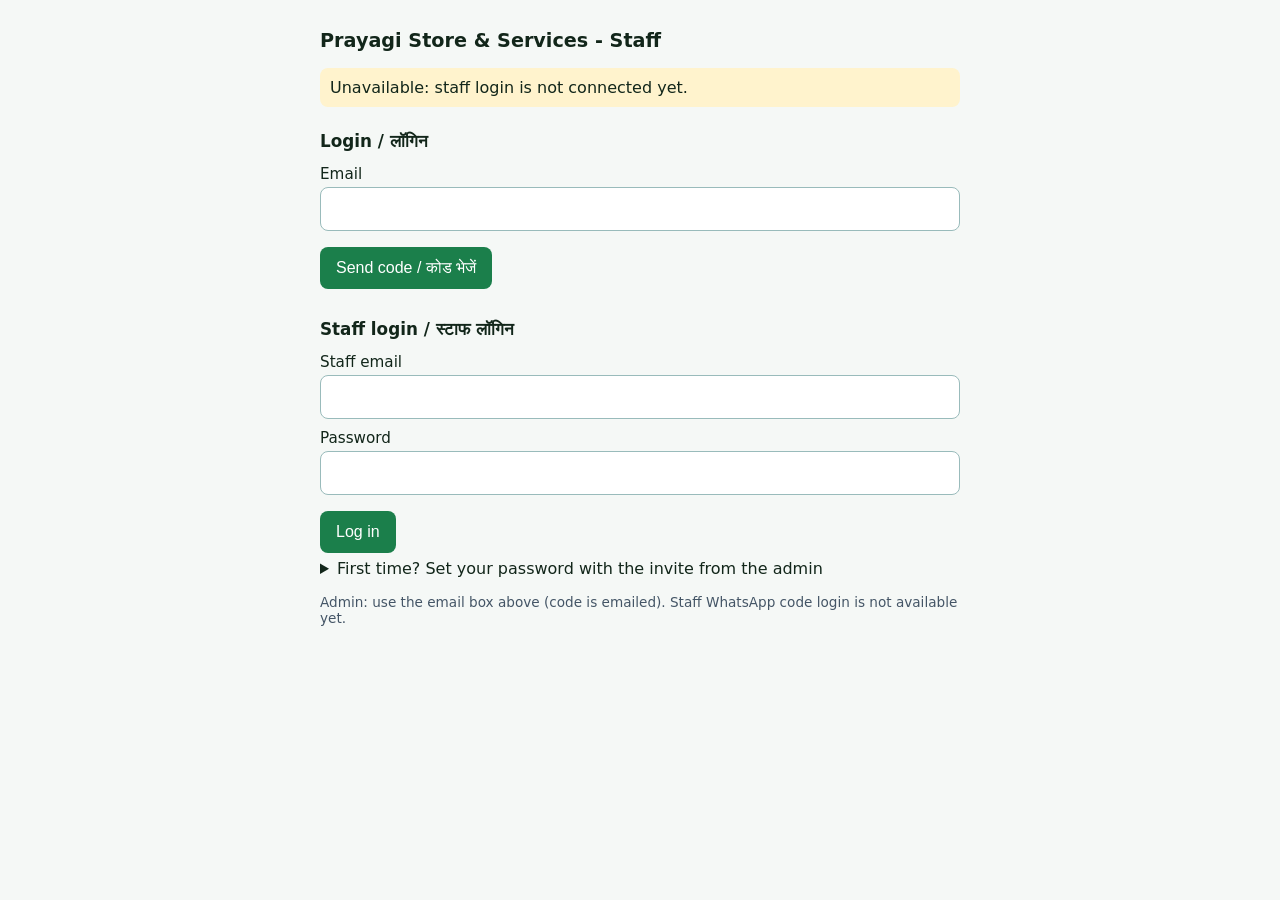
==== staff/index.html @ 35c78df9 "Admin unlock + request queue + audit log" ====
<!doctype html>
<html lang="hi">
<head>
<meta charset="utf-8">
<meta name="viewport" content="width=device-width,initial-scale=1">
<meta name="robots" content="noindex">
<meta http-equiv="Content-Security-Policy" content="default-src 'none'; script-src 'self'; style-src 'self'; connect-src https://script.google.com https://script.googleusercontent.com; img-src 'self'; base-uri 'none'; form-action 'none'">
<title>Prayagi staff login</title>
<link rel="stylesheet" href="staff.css">
</head>
<body>
<main>
<h1>Prayagi Store &amp; Services - Staff</h1>
<p id="unavail" class="warn" hidden>Unavailable: staff login is not connected yet.</p>

<section id="login">
  <h2>Login / लॉगिन</h2>
  <label>Email <input id="email" type="email" autocomplete="username" inputmode="email"></label>
  <button id="send">Send code / कोड भेजें</button>
  <div id="codebox" hidden>
    <label>6-digit code / 6 अंकों का कोड <input id="code" inputmode="numeric" maxlength="6" autocomplete="one-time-code"></label>
    <button id="verify">Log in / लॉगिन</button>
    <p class="hint">The code is emailed, works once and expires in 5 minutes.</p>
  </div>
  <p id="loginmsg" role="status"></p>
  <h2>Staff login / स्टाफ लॉगिन</h2>
  <label>Staff email <input id="p_email" type="email" autocomplete="username"></label>
  <label>Password <input id="p_pw" type="password" autocomplete="current-password"></label>
  <button id="pwlogin">Log in</button>
  <details><summary>First time? Set your password with the invite from the admin</summary>
    <label>Email <input id="i_email" type="email"></label>
    <label>Invite code (8 digits) <input id="i_code" inputmode="numeric" maxlength="8"></label>
    <label>New password (10+ characters) <input id="i_pw" type="password" autocomplete="new-password"></label>
    <button id="setpw">Set password</button>
  </details>
  <p id="pwmsg" role="status"></p>
  <p class="hint">Admin: use the email box above (code is emailed). Staff WhatsApp code login is not available yet.</p>
</section>

<section id="app" hidden>
  <p><span id="who"></span> <button id="logout">Log out</button></p>

  <h2>New booking / नई बुकिंग</h2>
  <form id="bookform">
    <label>Name <input id="b_name" maxlength="60" required></label>
    <label>Mobile <input id="b_mobile" inputmode="numeric" maxlength="10" required></label>
    <label>Service <input id="b_service" maxlength="80" required></label>
    <label>Date <input id="b_date" type="date" required></label>
    <label>Time <input id="b_time" type="time" required></label>
    <label class="row"><input id="b_emerg" type="checkbox"> Emergency booking (Rs 50)</label>
    <label>Note <input id="b_note" maxlength="200"></label>
    <button type="submit">Confirm booking</button>
  </form>
  <p id="bookmsg" role="status"></p>
  <p class="hint">Limits: 1-hour gap between appointments and closed days are enforced. The Google Calendar BOOKING hold is not updated by this page: add it there by hand. WhatsApp confirmation is not connected: tell the customer yourself.</p>

  <h2>Appointments</h2>
  <details><summary>Ask the admin to unlock someone</summary>
    <label>Email of the locked account <input id="u_email" type="email"></label>
    <button id="u_req">Send unlock request</button>
    <p id="u_msg" role="status"></p>
    <p class="hint">Only the admin can unlock. Locks also end by themselves 24 hours after they start.</p>
  </details>
  <div id="list"></div>

  <section id="admin" hidden>
    <h2>Staff (admin) / स्टाफ</h2>
    <form id="staffform">
      <label>Staff email <input id="s_email" type="email" required></label>
      <label>Name <input id="s_name" maxlength="60"></label>
      <label>Mobile (for later WhatsApp login) <input id="s_mobile" inputmode="numeric" maxlength="10"></label>
      <button type="submit">Add staff</button>
    </form>
    <p class="hint">After adding, press Invite on the staff row and hand the 8-digit code to them in person.</p>
    <p id="invmsg" role="status"></p>
    <div id="stafflist"></div>
    <h2>Locked accounts and unlock requests</h2>
    <div id="locklist"></div>
    <h2>Closed days / बंद दिन</h2>
    <form id="closeform">
      <label>Date <input id="c_date" type="date" required></label>
      <label>Reason <input id="c_reason" maxlength="80"></label>
      <button type="submit">Add closed day</button>
    </form>
    <div id="closelist"></div>
  </section>
</section>
</main>
<script src="staff.js"></script>
</body>
</html>
---- staff/staff.css ----
body{font-family:system-ui,sans-serif;margin:0;background:#f5f8f6;color:#12261a}
main{max-width:640px;margin:0 auto;padding:16px}
h1{font-size:1.2rem}h2{font-size:1.05rem;margin-top:24px}
label{display:block;margin:10px 0;font-size:.95rem}
label.row{display:flex;gap:8px;align-items:center}
input{display:block;width:100%;box-sizing:border-box;padding:12px;font-size:1rem;border:1px solid #9bb;border-radius:8px;margin-top:4px}
input[type=checkbox]{width:auto;margin:0}
button{padding:12px 16px;font-size:1rem;border:0;border-radius:8px;background:#1b7f4b;color:#fff;margin:6px 6px 6px 0}
button.sec{background:#555}
.warn{background:#fff3cd;padding:10px;border-radius:8px}
.hint{font-size:.85rem;color:#456}
.card{background:#fff;border:1px solid #cdd;border-radius:10px;padding:10px;margin:8px 0}
.card b{display:block}
@media (prefers-color-scheme:dark){body{background:#101814;color:#e7f2ea}input{background:#1b2a21;color:#e7f2ea;border-color:#456}.card{background:#17231c;border-color:#345}.hint{color:#9bb}.warn{color:#222}}
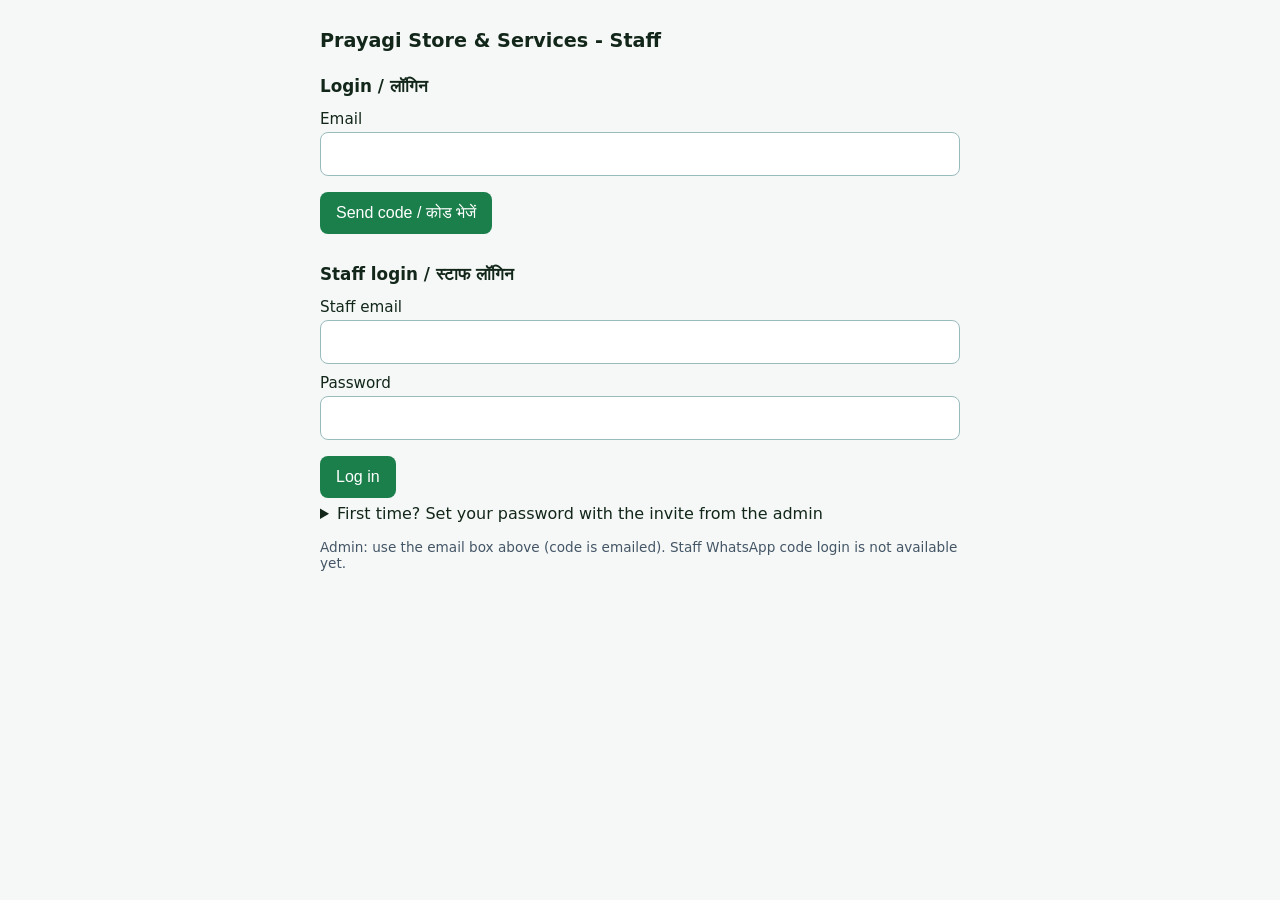
==== commit e0ca3715: "Staff page: id on first-time block" ====
--- a/staff/index.html
+++ b/staff/index.html
@@ -20,14 +20,20 @@
   <div id="codebox" hidden>
     <label>6-digit code / 6 अंकों का कोड <input id="code" inputmode="numeric" maxlength="6" autocomplete="one-time-code"></label>
     <button id="verify">Log in / लॉगिन</button>
-    <p class="hint">The code is emailed, works once and expires in 5 minutes.</p>
+    <p class="hint">The code is emailed, works once and expires in 10 minutes. You can ask for a new one after 3 minutes; the new code replaces the old one.</p>
   </div>
   <p id="loginmsg" role="status"></p>
+  <p id="nocode" hidden><button id="nocode_btn" class="sec">Did not get the code?</button></p>
+  <details id="masterbox" hidden open><summary>Admin: master password</summary>
+    <label>Master password (12 digits) <input id="m_pw" type="password" inputmode="numeric" maxlength="12" autocomplete="off"></label>
+    <button id="m_login">Admin log in</button>
+    <p class="hint">Every try sends an alert email to the admin address. After a wrong try you must wait 30 seconds, then 1 minute, 5, 15 and up to 1 hour. The admin is never locked out.</p>
+  </details>
   <h2>Staff login / स्टाफ लॉगिन</h2>
   <label>Staff email <input id="p_email" type="email" autocomplete="username"></label>
   <label>Password <input id="p_pw" type="password" autocomplete="current-password"></label>
   <button id="pwlogin">Log in</button>
-  <details><summary>First time? Set your password with the invite from the admin</summary>
+  <details id="firsttime"><summary>First time? Set your password with the invite from the admin</summary>
     <label>Email <input id="i_email" type="email"></label>
     <label>Invite code (8 digits) <input id="i_code" inputmode="numeric" maxlength="8"></label>
     <label>New password (10+ characters) <input id="i_pw" type="password" autocomplete="new-password"></label>
@@ -54,6 +60,14 @@
   <p id="bookmsg" role="status"></p>
   <p class="hint">Limits: 1-hour gap between appointments and closed days are enforced. The Google Calendar BOOKING hold is not updated by this page: add it there by hand. WhatsApp confirmation is not connected: tell the customer yourself.</p>
 
+  <h2>New customer record / नया ग्राहक</h2>
+  <form id="custform">
+    <label>Mobile <input id="cu_mobile" inputmode="numeric" maxlength="10" required></label>
+    <label>Name <input id="cu_name" maxlength="60"></label>
+    <button type="submit">Create customer</button>
+  </form>
+  <p id="cu_msg" role="status"></p>
+  <p class="hint">Customer login and WhatsApp password reset are not open yet. This only saves the customer record.</p>
   <h2>Appointments</h2>
   <details><summary>Ask the admin to unlock someone</summary>
     <label>Email of the locked account <input id="u_email" type="email"></label>
@@ -74,6 +88,11 @@
     <p class="hint">After adding, press Invite on the staff row and hand the 8-digit code to them in person.</p>
     <p id="invmsg" role="status"></p>
     <div id="stafflist"></div>
+    <h2>Master password (admin only)</h2>
+    <label>New 12-digit master password <input id="m_new" type="password" inputmode="numeric" maxlength="12" autocomplete="new-password"></label>
+    <button id="m_set">Save master password</button>
+    <p id="m_msg" role="status"></p>
+    <p class="hint">Digits only. It is stored as a salted hash and cannot be read back. Use a number that is not a phone number, date or pattern.</p>
     <h2>Locked accounts and unlock requests</h2>
     <div id="locklist"></div>
     <h2>Closed days / बंद दिन</h2>
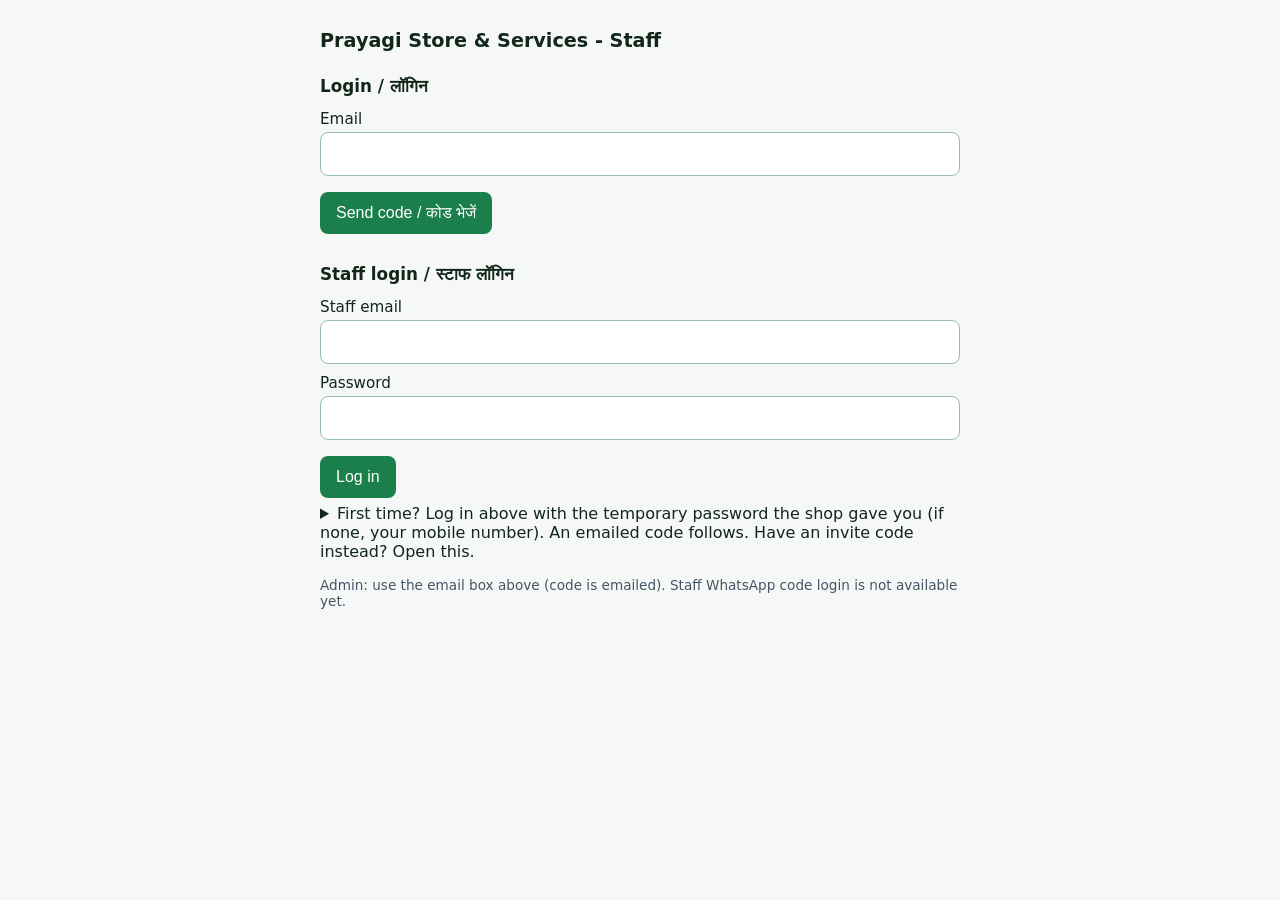
==== commit f223e62c: "Staff page: wording matches the new first-login flow" ====
--- a/staff/index.html
+++ b/staff/index.html
@@ -33,12 +33,22 @@
   <label>Staff email <input id="p_email" type="email" autocomplete="username"></label>
   <label>Password <input id="p_pw" type="password" autocomplete="current-password"></label>
   <button id="pwlogin">Log in</button>
-  <details id="firsttime"><summary>First time? Set your password with the invite from the admin</summary>
+  <details id="firsttime"><summary>First time? Log in above with the temporary password the shop gave you (if none, your mobile number). An emailed code follows. Have an invite code instead? Open this.</summary>
     <label>Email <input id="i_email" type="email"></label>
     <label>Invite code (8 digits) <input id="i_code" inputmode="numeric" maxlength="8"></label>
-    <label>New password (10+ characters) <input id="i_pw" type="password" autocomplete="new-password"></label>
+    <label>New password (8 to 30 characters) <input id="i_pw" type="password" autocomplete="new-password"></label>
     <button id="setpw">Set password</button>
   </details>
+  <div id="fl_verify" hidden>
+    <p>We emailed a 6-digit code to your email. Enter it to continue. / आपके ईमेल पर 6 अंकों का कोड भेजा गया है।</p>
+    <label>Code <input id="fl_code" inputmode="numeric" maxlength="6" autocomplete="one-time-code"></label>
+    <button id="fl_go">Verify / सत्यापित करें</button>
+  </div>
+  <div id="fl_change" hidden>
+    <p>Set your own password (8 to 30 characters). You cannot use the temporary password or your mobile number. / अपना नया पासवर्ड बनाएं (8 से 30 अक्षर)।</p>
+    <label>New password <input id="fl_pw" type="password" maxlength="30" autocomplete="new-password"></label>
+    <button id="fl_save">Save password / पासवर्ड सहेजें</button>
+  </div>
   <p id="pwmsg" role="status"></p>
   <p class="hint">Admin: use the email box above (code is emailed). Staff WhatsApp code login is not available yet.</p>
 </section>
@@ -82,15 +92,18 @@
     <form id="staffform">
       <label>Staff email <input id="s_email" type="email" required></label>
       <label>Name <input id="s_name" maxlength="60"></label>
-      <label>Mobile (for later WhatsApp login) <input id="s_mobile" inputmode="numeric" maxlength="10"></label>
+      <label>Mobile (required, 10 digits) <input id="s_mobile" inputmode="numeric" maxlength="10" required></label>
+      <label>Temporary password (optional, 8 to 30 characters) <input id="s_temp" type="password" maxlength="30" autocomplete="new-password"></label>
+      <p class="hint">Leave the temporary password blank and the staff member's mobile number is the temporary password. At the first login the staff member must verify the email code and set a new password.</p>
       <button type="submit">Add staff</button>
     </form>
-    <p class="hint">After adding, press Invite on the staff row and hand the 8-digit code to them in person.</p>
+    <p class="hint">After adding, tell the staff member to log in with their email and the temporary password (or their mobile number if you left it blank). They get an emailed code, then choose a new password. The Invite button is the older route (8-digit code handed over in person) and still works.</p>
     <p id="invmsg" role="status"></p>
     <div id="stafflist"></div>
     <h2>Master password (admin only)</h2>
     <label>New 12-digit master password <input id="m_new" type="password" inputmode="numeric" maxlength="12" autocomplete="new-password"></label>
     <button id="m_set">Save master password</button>
+    <p id="m_status" role="status"></p>
     <p id="m_msg" role="status"></p>
     <p class="hint">Digits only. It is stored as a salted hash and cannot be read back. Use a number that is not a phone number, date or pattern.</p>
     <h2>Locked accounts and unlock requests</h2>
@@ -105,6 +118,7 @@
   </section>
 </section>
 </main>
+<script src="next.js"></script>
 <script src="staff.js"></script>
 </body>
 </html>
